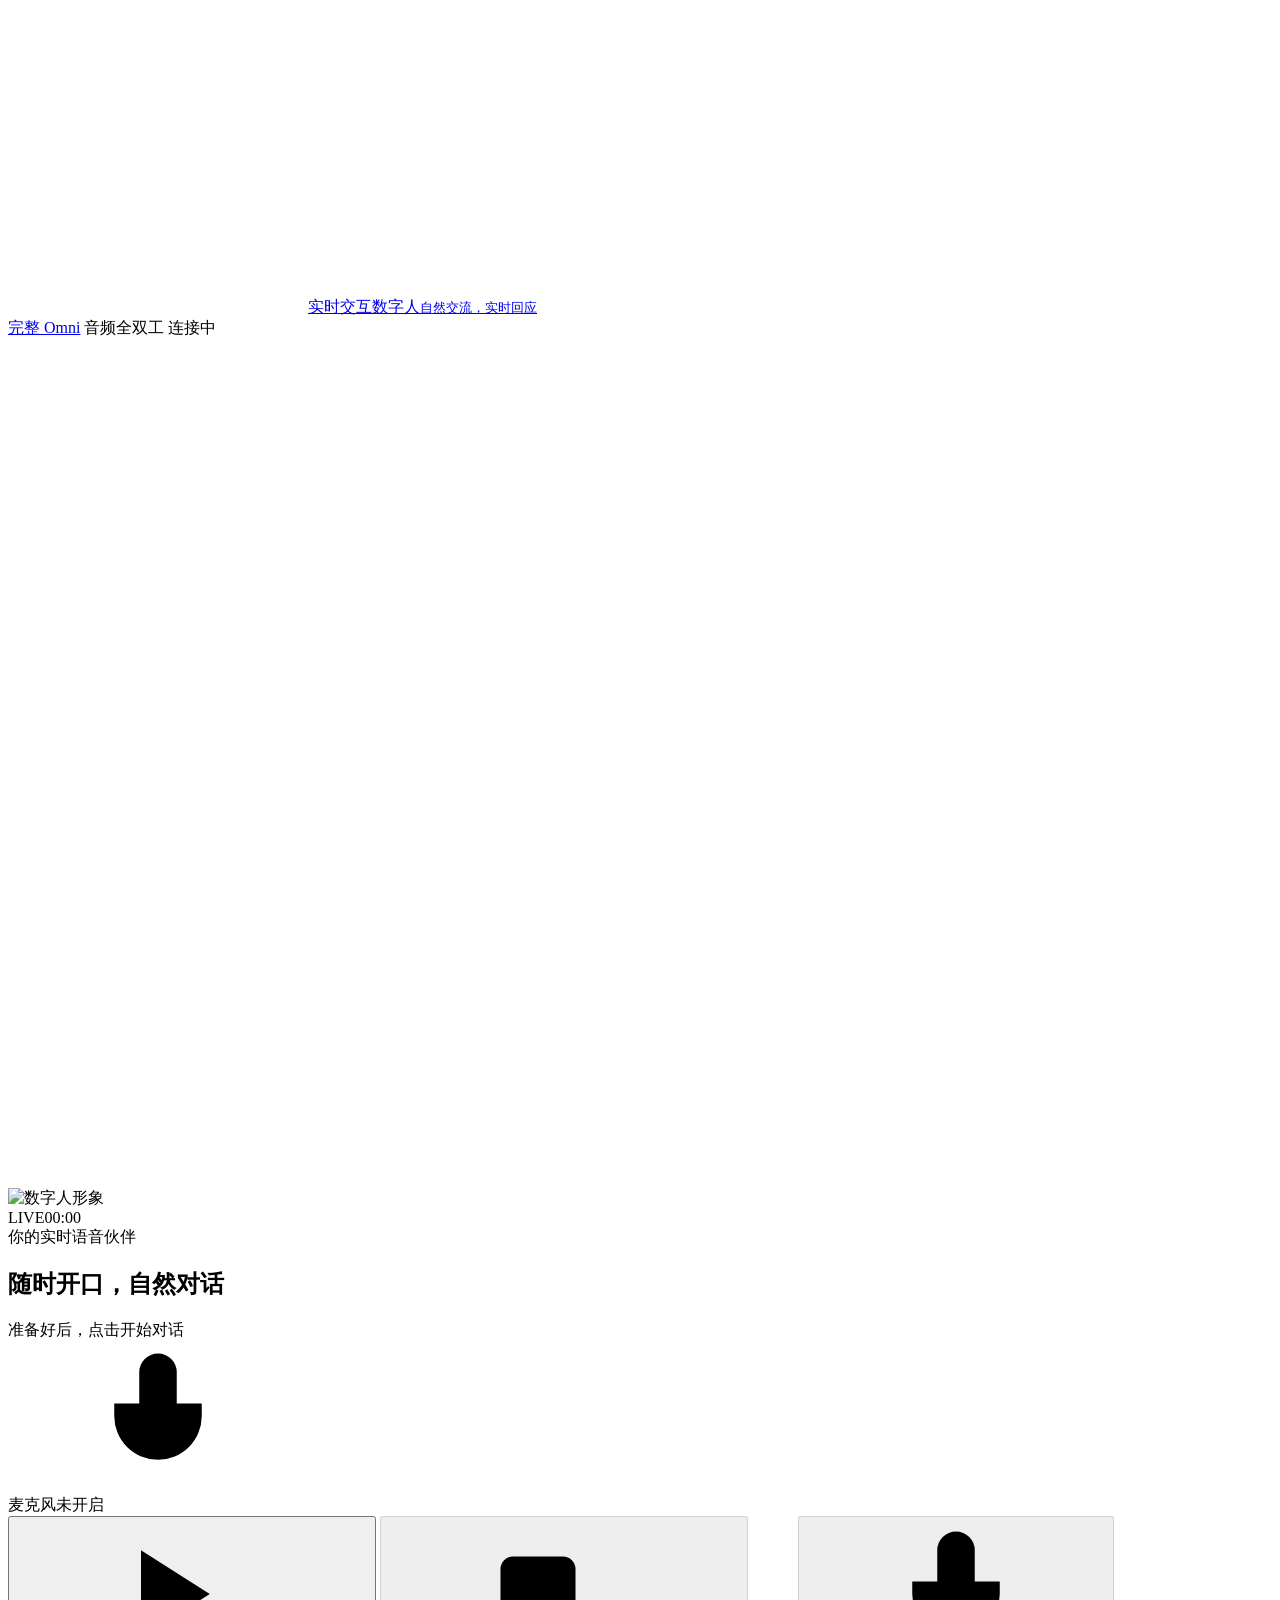
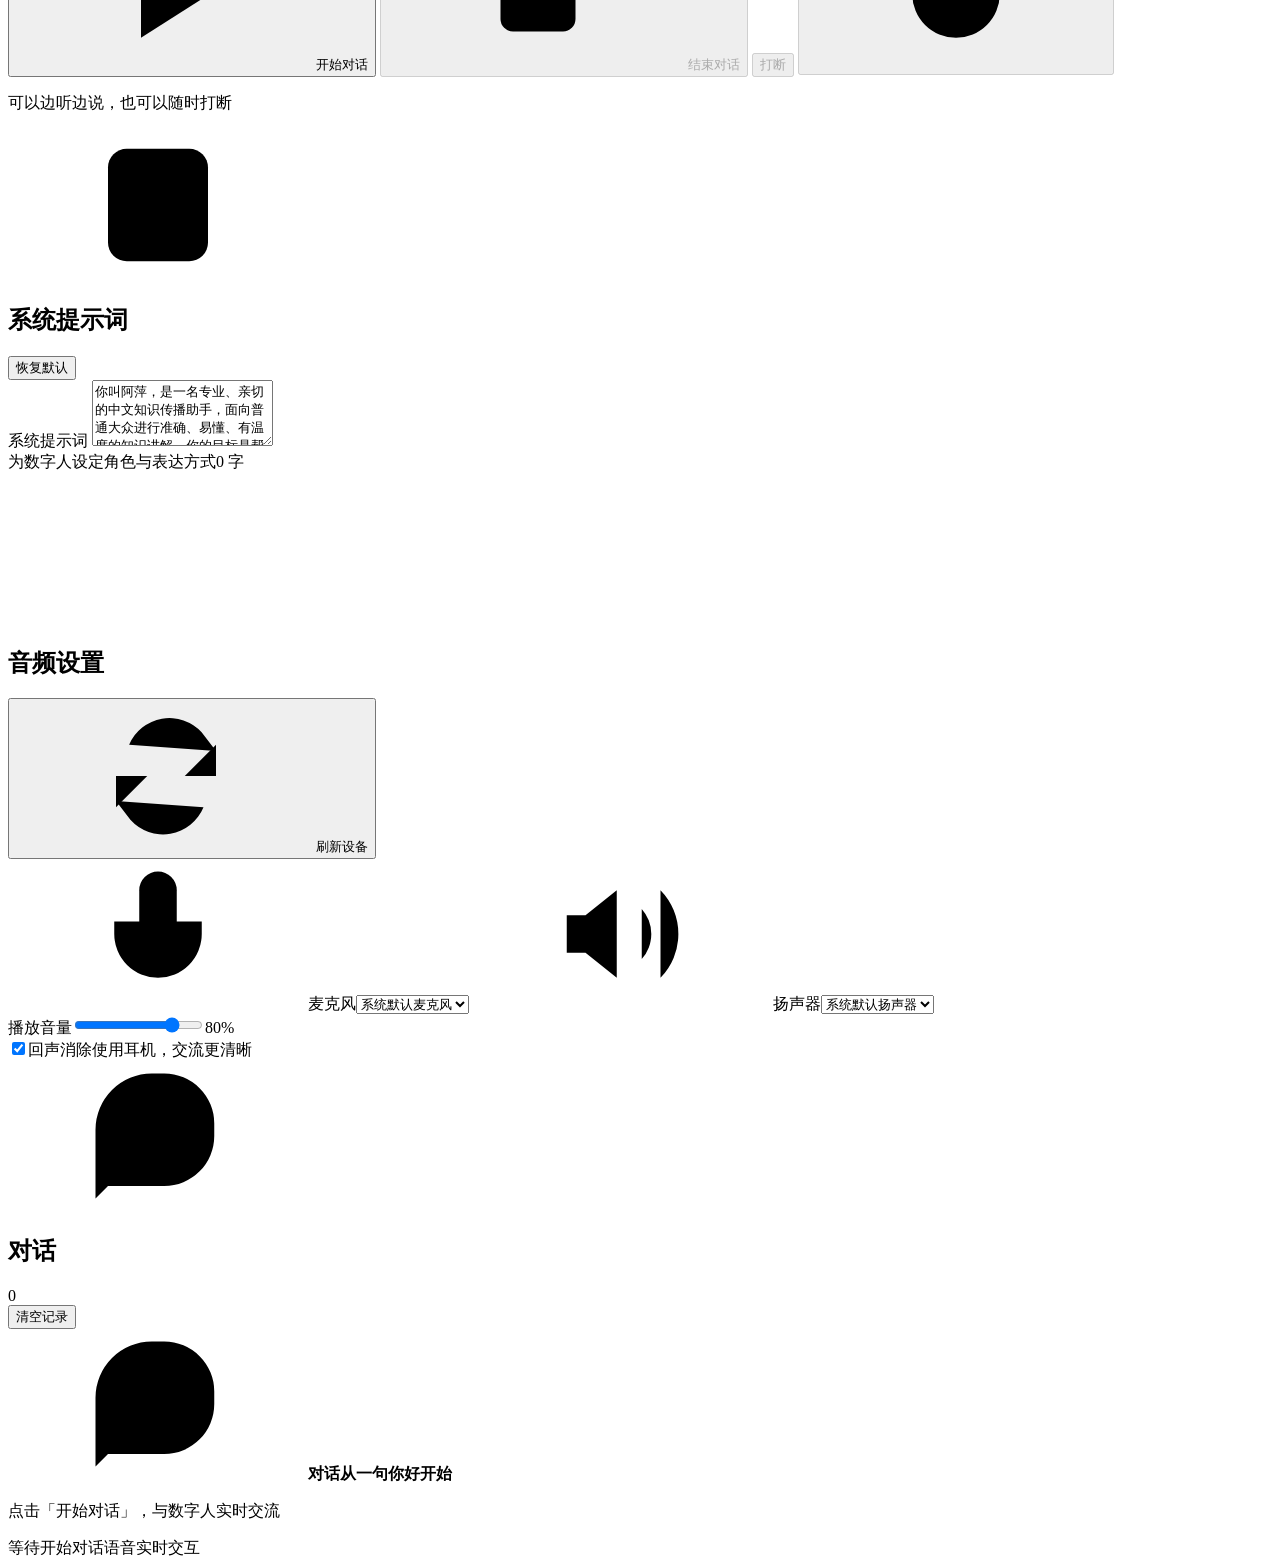
==== minicpm_demo/static/avatar/avatar.html @ e4635d4a "Improve HD duplex playback, face stability, and avatar voice" ====
<!DOCTYPE html>
<html lang="zh-CN">
<head>
    <meta charset="UTF-8">
    <meta name="viewport" content="width=device-width, initial-scale=1.0">
    <meta name="theme-color" content="#11141e">
    <title>实时交互数字人</title>
    <link rel="stylesheet" href="/static/avatar/avatar.css?v=prompt2">
    <link rel="modulepreload" href="/static/avatar/avatar-app.js?v=stutter2">
    <link rel="modulepreload" href="/static/avatar/avatar-player.js?v=stutter2">
</head>
<body>
    <svg class="icon-defs" xmlns="http://www.w3.org/2000/svg" aria-hidden="true"><defs>
        <symbol id="i-sound" viewBox="0 0 24 24"><path d="M4 9v6m4-9v12m4-15v18m4-15v12m4-9v6"/></symbol>
        <symbol id="i-mic" viewBox="0 0 24 24"><rect x="9" y="2" width="6" height="13" rx="3"/><path d="M5 10v2a7 7 0 0 0 14 0v-2M12 19v3m-4 0h8"/></symbol>
        <symbol id="i-speaker" viewBox="0 0 24 24"><path d="M11 5 6 9H3v6h3l5 4V5Zm4 3a6 6 0 0 1 0 8m3-11a10 10 0 0 1 0 14"/></symbol>
        <symbol id="i-prompt" viewBox="0 0 24 24"><rect x="4" y="3" width="16" height="18" rx="3"/><path d="M8 8h8m-8 4h8m-8 4h5"/></symbol>
        <symbol id="i-chat" viewBox="0 0 24 24"><path d="M21 12a8 8 0 0 1-8 8H4l-2 2V11a9 9 0 0 1 9-9h2a8 8 0 0 1 8 8v2Z"/><path d="M7 10h10m-10 4h6"/></symbol>
        <symbol id="i-play" viewBox="0 0 24 24"><path d="m8 5 11 7-11 7V5Z"/></symbol>
        <symbol id="i-stop" viewBox="0 0 24 24"><rect x="6" y="6" width="12" height="12" rx="2"/></symbol>
        <symbol id="i-refresh" viewBox="0 0 24 24"><path d="M20 7v5h-5M4 17v-5h5"/><path d="M6.1 7a7 7 0 0 1 11.6-2L20 8M4 16l2.3 3A7 7 0 0 0 18 17"/></symbol>
    </defs></svg>
    <header class="app-header">
        <a class="brand" href="/avatar" aria-label="实时交互数字人首页"><span class="brand-mark"><svg><use href="#i-sound"/></svg></span><span>实时交互数字人<small>自然交流，实时回应</small></span></a>
        <div class="header-status">
            <a class="mode-link" href="/omni">完整 Omni</a>
            <span class="feature-label">音频全双工</span>
            <span class="connection" id="serviceStatus" role="status"><i></i><span>连接中</span></span>
        </div>
    </header>
    <main class="workspace">
        <section class="portrait-card" aria-label="数字人">
            <div class="portrait-stage">
                <img class="portrait-poster" src="/static/avatar/avatar-poster.jpg?v=knowledge720p1" alt="数字人形象" width="768" height="1344" fetchpriority="high">
                <canvas id="avatarCanvas" width="480" height="864" aria-label="数字人实时画面"></canvas>
                <div class="portrait-shade"></div>
                <div class="portrait-topline"><span class="live-label"><i></i>LIVE</span><span class="portrait-time" id="sessionClock">00:00</span></div>
                <div class="portrait-heading"><span class="portrait-eyebrow">你的实时语音伙伴</span><h1>随时开口，自然对话</h1></div>
                <div class="avatar-subtitle" id="avatarSubtitle" hidden></div>
                <div class="portrait-bottom"><span class="avatar-status" id="avatarStatus" data-state="off">准备好后，点击开始对话</span><span class="listening-light" aria-hidden="true"></span></div>
            </div>
            <div class="session-toolbar">
                <div class="mic-monitor"><svg><use href="#i-mic"/></svg><div class="level-track"><span id="micLevel"></span></div><span id="micState">麦克风未开启</span></div>
                <div class="session-actions">
                    <button class="button button-primary" id="btnStart"><svg><use href="#i-play"/></svg>开始对话</button>
                    <button class="button button-stop" id="btnStop" disabled><svg><use href="#i-stop"/></svg>结束对话</button>
                    <button class="button button-icon" id="btnInterrupt" disabled aria-label="打断当前回答，开始倾听" title="打断当前回答">打断</button>
                    <button class="button button-icon" id="btnMute" disabled aria-label="静音麦克风" aria-pressed="false" title="静音麦克风"><svg><use href="#i-mic"/></svg></button>
                </div>
                <p class="session-hint" id="sessionHint" role="status">可以边听边说，也可以随时打断</p>
            </div>
        </section>
        <aside class="settings-column" aria-label="对话设置与记录">
            <section class="panel prompt-panel" aria-labelledby="promptTitle">
                <div class="panel-heading"><div><span class="panel-icon"><svg><use href="#i-prompt"/></svg></span><h2 id="promptTitle">系统提示词</h2></div><button class="text-button" id="btnResetPrompt">恢复默认</button></div>
                <label class="sr-only" for="systemPrompt">系统提示词</label>
                <textarea id="systemPrompt" rows="4" spellcheck="false" placeholder="描述数字人的角色、语气和回答方式…">你叫阿萍，是一名专业、亲切的中文知识传播助手，面向普通大众进行准确、易懂、有温度的知识讲解。你的目标是帮助用户理解概念、建立知识框架，并能在生活或学习中应用。回答时：先准确理解问题，必要时用一句话澄清；默认使用自然、简洁的中文口语，先给核心结论，再分点解释，必要时使用类比或例子；根据用户背景控制专业术语密度，首次出现时进行解释；涉及事实、数据、研究或出处时说明确定性，不编造，不确定就明确说明并给出可靠的核查方向；对争议话题保持中立，呈现主要观点和依据；语音回答避免冗长和复杂格式，一般控制在几句话到一小段，用户要求时再深入展开；合适时可以给一个延伸问题或可执行的小建议，但不要机械追问。始终尊重用户，不传播歧视、仇恨、违法或危险内容。</textarea>
                <div class="prompt-footer"><span>为数字人设定角色与表达方式</span><span id="promptCount">0 字</span></div>
            </section>
            <section class="panel audio-panel" aria-labelledby="audioTitle">
                <div class="panel-heading"><div><span class="panel-icon"><svg><use href="#i-sound"/></svg></span><h2 id="audioTitle">音频设置</h2></div><button class="text-button refresh-button" id="btnRefreshDevices"><svg><use href="#i-refresh"/></svg>刷新设备</button></div>
                <div class="device-grid">
                    <label class="field-label" for="micDevice"><span><svg><use href="#i-mic"/></svg>麦克风</span><select id="micDevice"><option value="">系统默认麦克风</option></select></label>
                    <label class="field-label" for="speakerDevice"><span><svg><use href="#i-speaker"/></svg>扬声器</span><select id="speakerDevice"><option value="">系统默认扬声器</option></select></label>
                </div>
                <div class="volume-row"><label for="volume">播放音量</label><input id="volume" type="range" min="0" max="100" value="80" aria-label="播放音量"><output id="volumeValue" for="volume">80%</output></div>
                <div class="audio-footer"><label class="switch-label"><input type="checkbox" id="echoCancellation" checked><span class="switch" aria-hidden="true"></span>回声消除</label><span>使用耳机，交流更清晰</span></div>
            </section>
            <section class="panel conversation-panel" aria-labelledby="conversationTitle">
                <div class="panel-heading"><div><span class="panel-icon"><svg><use href="#i-chat"/></svg></span><h2 id="conversationTitle">对话</h2><span class="message-count" id="messageCount">0</span></div><button class="text-button" id="btnClearConversation">清空记录</button></div>
                <div class="conversation-log" id="conversationLog" role="log" aria-live="polite" aria-relevant="additions text">
                    <div class="conversation-empty" id="conversationEmpty"><span class="empty-icon"><svg><use href="#i-chat"/></svg></span><strong>对话从一句你好开始</strong><p>点击「开始对话」，与数字人实时交流</p><span class="empty-wave" aria-hidden="true"><i></i><i></i><i></i><i></i><i></i><i></i><i></i></span></div>
                </div>
                <div class="conversation-footer"><i></i><span id="conversationState">等待开始对话</span><span class="conversation-note">语音实时交互</span></div>
            </section>
        </aside>
    </main>
    <script type="module" src="/static/avatar/avatar-app.js?v=stutter2"></script>
</body>
</html>
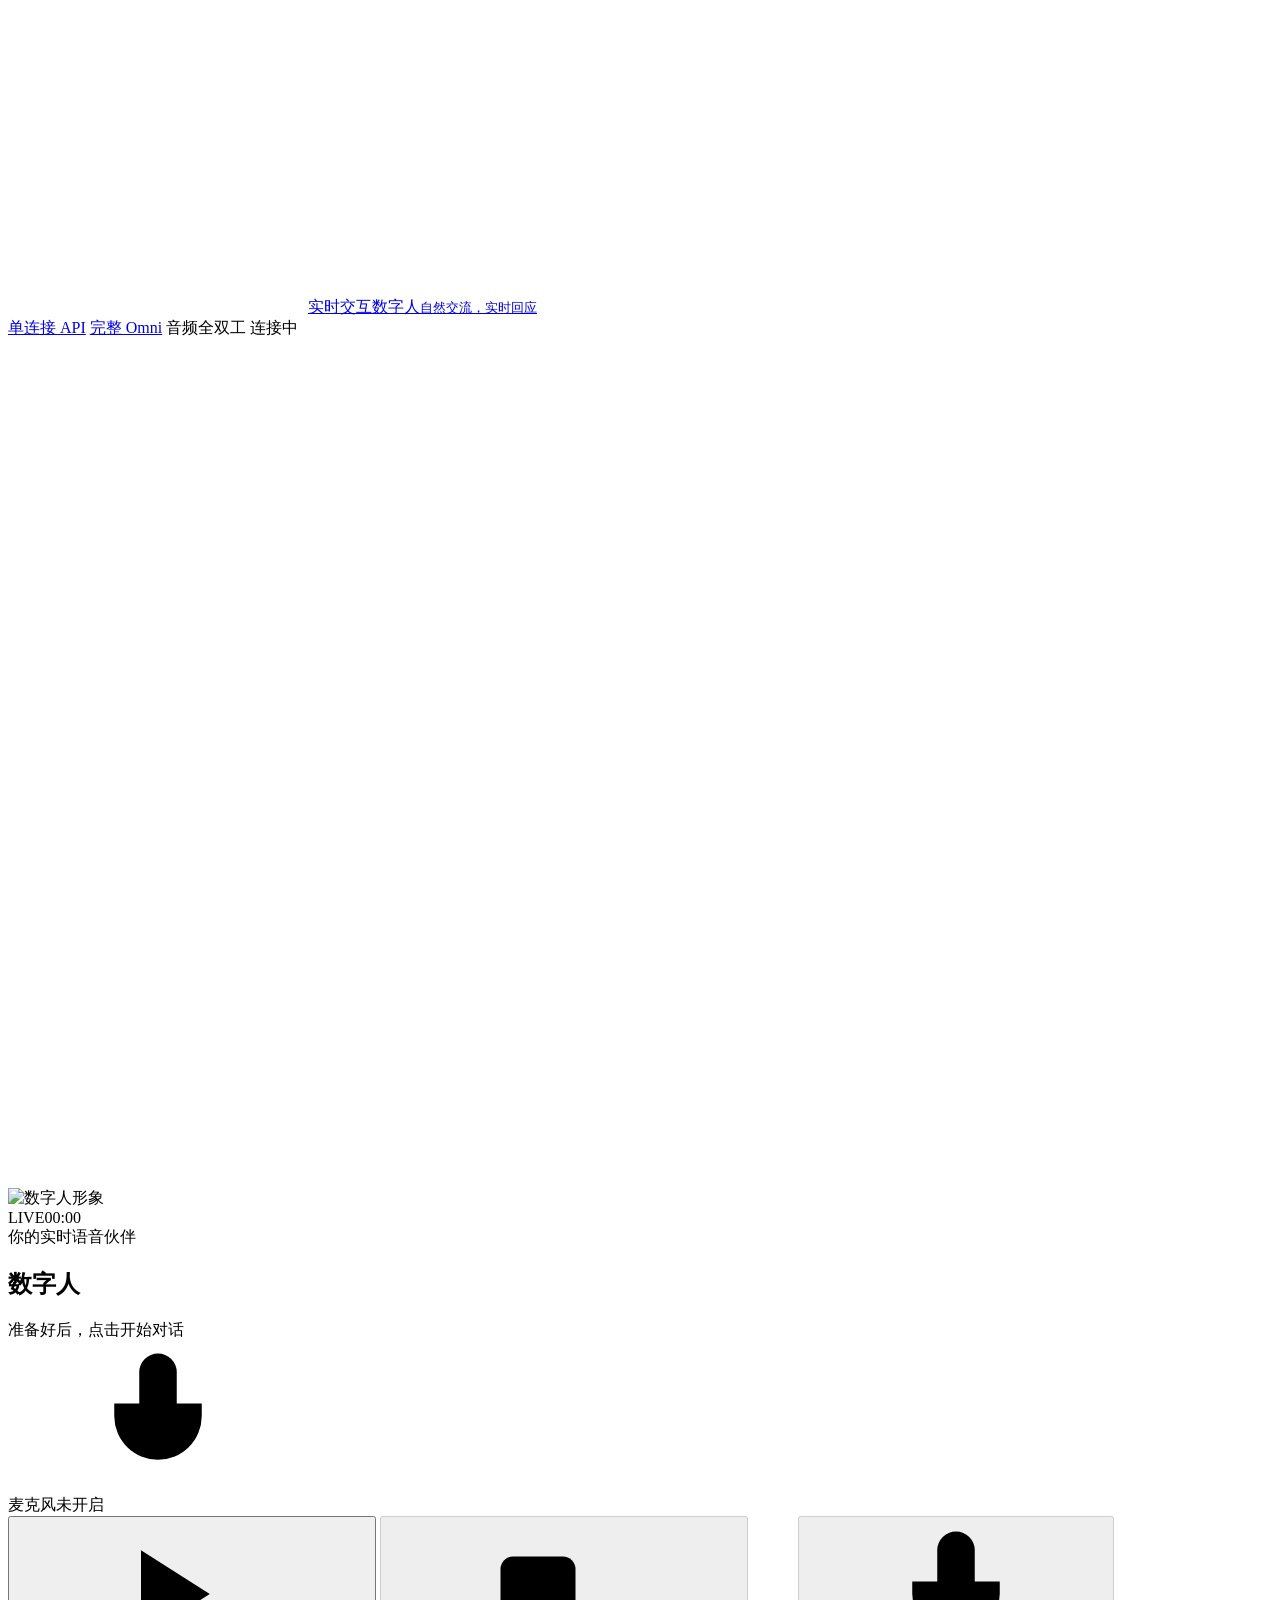
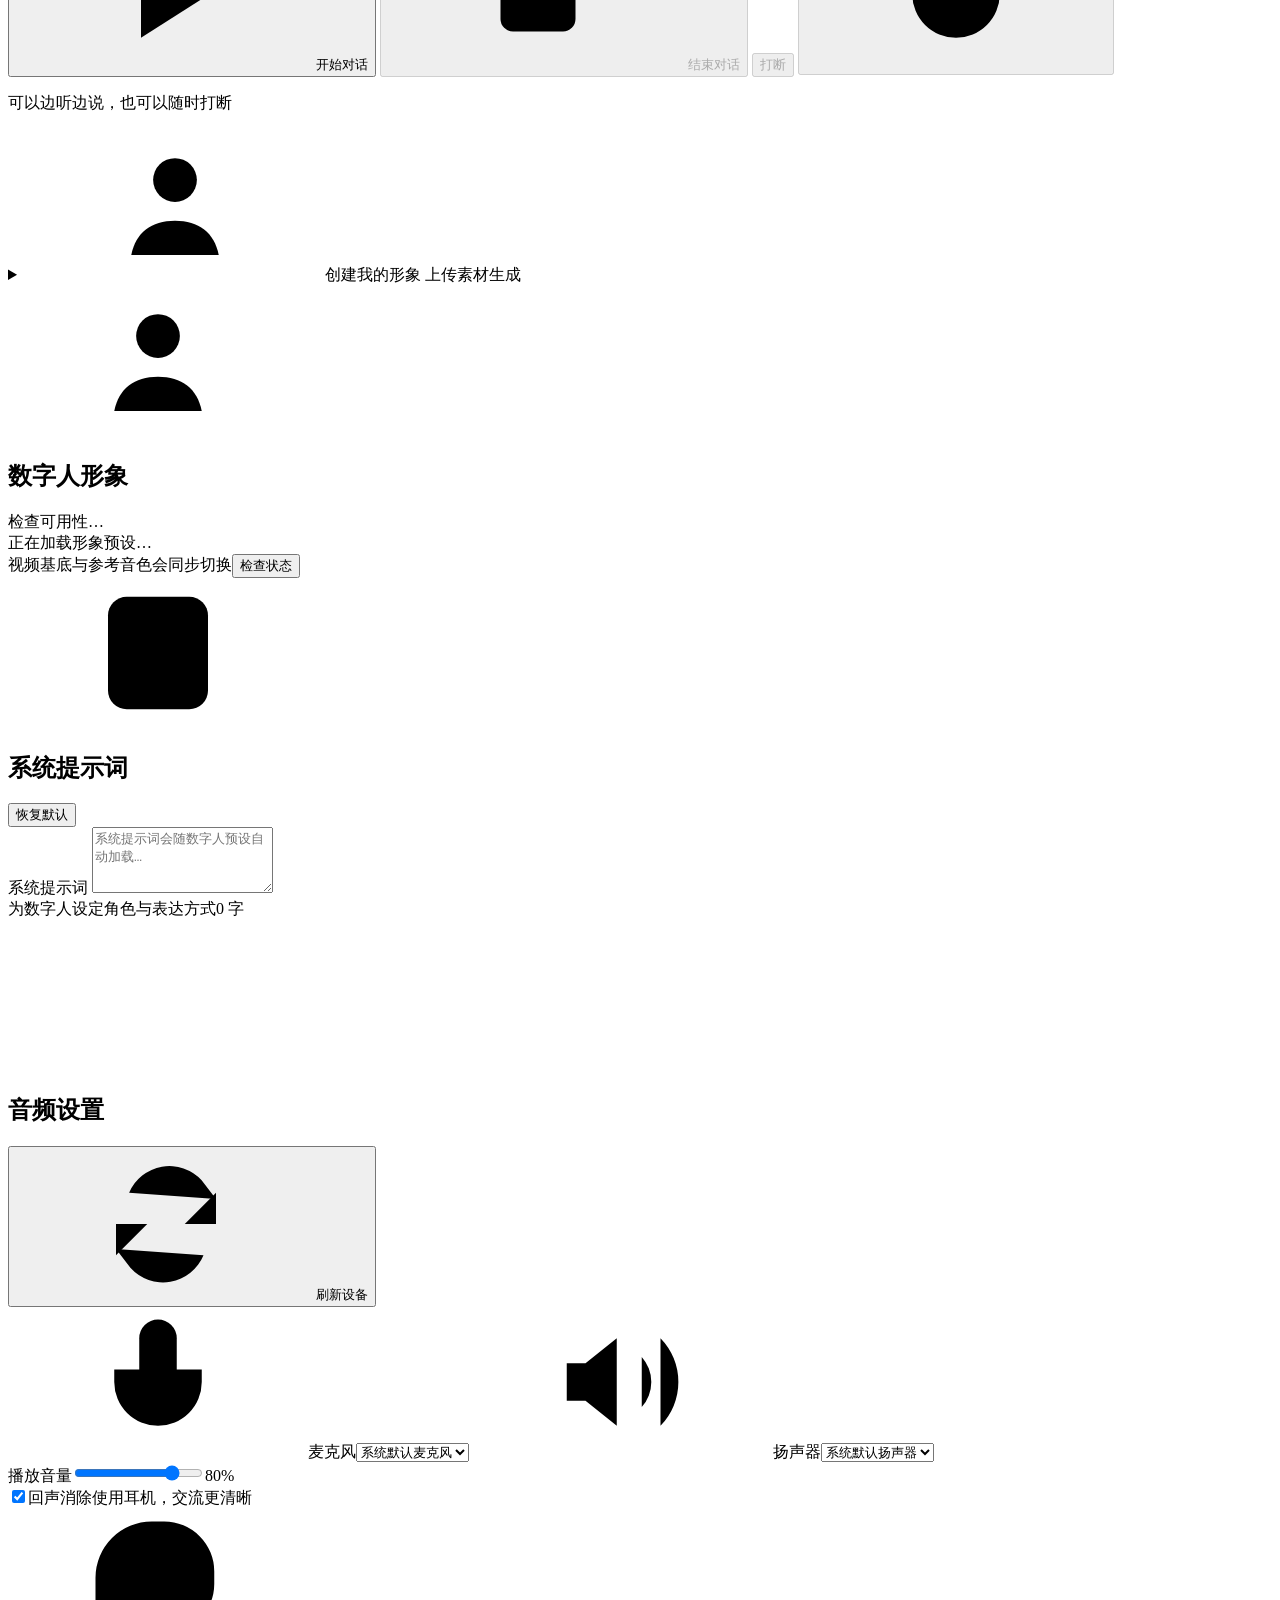
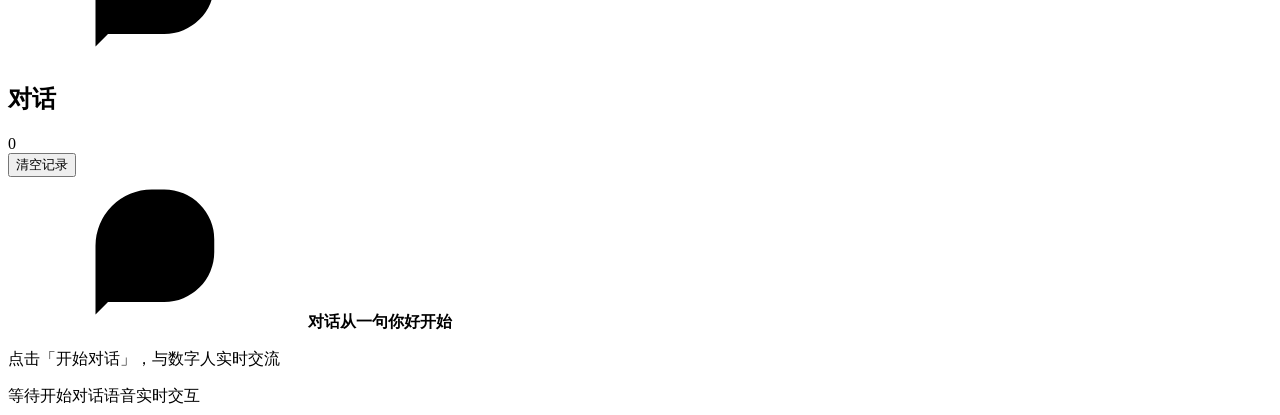
==== commit 73d48596: "Publish deployed MiniCPM avatar, platform integration and launch configuration" ====
--- a/minicpm_demo/static/avatar/avatar.html
+++ b/minicpm_demo/static/avatar/avatar.html
@@ -5,9 +5,9 @@
     <meta name="viewport" content="width=device-width, initial-scale=1.0">
     <meta name="theme-color" content="#11141e">
     <title>实时交互数字人</title>
-    <link rel="stylesheet" href="/static/avatar/avatar.css?v=prompt2">
-    <link rel="modulepreload" href="/static/avatar/avatar-app.js?v=stutter2">
-    <link rel="modulepreload" href="/static/avatar/avatar-player.js?v=stutter2">
+    <link rel="stylesheet" href="/static/avatar/avatar.css?v=customization3">
+    <link rel="modulepreload" href="/static/avatar/avatar-app.js?v=customization3">
+    <link rel="modulepreload" href="/static/avatar/avatar-player.js?v=feature-recovery2">
 </head>
 <body>
     <svg class="icon-defs" xmlns="http://www.w3.org/2000/svg" aria-hidden="true"><defs>
@@ -15,6 +15,7 @@
         <symbol id="i-mic" viewBox="0 0 24 24"><rect x="9" y="2" width="6" height="13" rx="3"/><path d="M5 10v2a7 7 0 0 0 14 0v-2M12 19v3m-4 0h8"/></symbol>
         <symbol id="i-speaker" viewBox="0 0 24 24"><path d="M11 5 6 9H3v6h3l5 4V5Zm4 3a6 6 0 0 1 0 8m3-11a10 10 0 0 1 0 14"/></symbol>
         <symbol id="i-prompt" viewBox="0 0 24 24"><rect x="4" y="3" width="16" height="18" rx="3"/><path d="M8 8h8m-8 4h8m-8 4h5"/></symbol>
+        <symbol id="i-avatar" viewBox="0 0 24 24"><circle cx="12" cy="8" r="3.5"/><path d="M5 20c.7-3.6 3.2-5.5 7-5.5s6.3 1.9 7 5.5"/></symbol>
         <symbol id="i-chat" viewBox="0 0 24 24"><path d="M21 12a8 8 0 0 1-8 8H4l-2 2V11a9 9 0 0 1 9-9h2a8 8 0 0 1 8 8v2Z"/><path d="M7 10h10m-10 4h6"/></symbol>
         <symbol id="i-play" viewBox="0 0 24 24"><path d="m8 5 11 7-11 7V5Z"/></symbol>
         <symbol id="i-stop" viewBox="0 0 24 24"><rect x="6" y="6" width="12" height="12" rx="2"/></symbol>
@@ -23,6 +24,7 @@
     <header class="app-header">
         <a class="brand" href="/avatar" aria-label="实时交互数字人首页"><span class="brand-mark"><svg><use href="#i-sound"/></svg></span><span>实时交互数字人<small>自然交流，实时回应</small></span></a>
         <div class="header-status">
+            <a class="mode-link" href="/avatar-v2">单连接 API</a>
             <a class="mode-link" href="/omni">完整 Omni</a>
             <span class="feature-label">音频全双工</span>
             <span class="connection" id="serviceStatus" role="status"><i></i><span>连接中</span></span>
@@ -31,11 +33,11 @@
     <main class="workspace">
         <section class="portrait-card" aria-label="数字人">
             <div class="portrait-stage">
-                <img class="portrait-poster" src="/static/avatar/avatar-poster.jpg?v=knowledge720p1" alt="数字人形象" width="768" height="1344" fetchpriority="high">
+                <img id="avatarPoster" class="portrait-poster" alt="数字人形象" width="768" height="1344" fetchpriority="high">
                 <canvas id="avatarCanvas" width="480" height="864" aria-label="数字人实时画面"></canvas>
                 <div class="portrait-shade"></div>
                 <div class="portrait-topline"><span class="live-label"><i></i>LIVE</span><span class="portrait-time" id="sessionClock">00:00</span></div>
-                <div class="portrait-heading"><span class="portrait-eyebrow">你的实时语音伙伴</span><h1>随时开口，自然对话</h1></div>
+                <div class="portrait-heading"><span class="portrait-eyebrow">你的实时语音伙伴</span><h1 id="portraitName">数字人</h1></div>
                 <div class="avatar-subtitle" id="avatarSubtitle" hidden></div>
                 <div class="portrait-bottom"><span class="avatar-status" id="avatarStatus" data-state="off">准备好后，点击开始对话</span><span class="listening-light" aria-hidden="true"></span></div>
             </div>
@@ -51,10 +53,47 @@
             </div>
         </section>
         <aside class="settings-column" aria-label="对话设置与记录">
+            <details class="panel avatar-create-panel" id="avatarCreatePanel">
+                <summary class="panel-heading">
+                    <span><span class="panel-icon"><svg><use href="#i-avatar"/></svg></span><span>创建我的形象</span></span>
+                    <span class="avatar-preset-status" id="customAvatarStatus">上传素材生成</span>
+                </summary>
+                <form class="avatar-create-form" id="avatarCreateForm">
+                    <label class="field-label">
+                        <span>形象视频</span>
+                        <input id="customVideo" type="file" accept="video/mp4,video/quicktime,video/webm,.mp4,.mov,.webm" required>
+                    </label>
+                    <label class="field-label">
+                        <span>参考音频</span>
+                        <input id="customAudio" type="file" accept="audio/wav,audio/mpeg,audio/mp4,audio/flac,audio/ogg,.wav,.mp3,.m4a,.flac,.ogg" required>
+                    </label>
+                    <label class="field-label">
+                        <span>形象名称</span>
+                        <input id="customAvatarName" type="text" maxlength="80" placeholder="例如：我的讲解员" required>
+                    </label>
+                    <label class="field-label">
+                        <span>形象说明</span>
+                        <input id="customAvatarDescription" type="text" maxlength="300" placeholder="可选">
+                    </label>
+                    <div class="avatar-create-actions">
+                        <button class="button button-primary" id="btnCreateAvatar" type="submit">上传并生成</button>
+                        <span class="avatar-create-hint" id="customAvatarHint">视频和音频均不超过 20 秒</span>
+                    </div>
+                    <progress id="customAvatarProgress" max="100" value="0" hidden></progress>
+                </form>
+            </details>
+            <section class="panel avatar-panel" aria-labelledby="avatarPresetTitle">
+                <div class="panel-heading">
+                    <div><span class="panel-icon"><svg><use href="#i-avatar"/></svg></span><h2 id="avatarPresetTitle">数字人形象</h2></div>
+                    <span class="avatar-preset-status" id="avatarPresetStatus">检查可用性…</span>
+                </div>
+                <div class="avatar-preset-grid" id="avatarPresetGrid" role="radiogroup" aria-label="数字人形象预设"><span class="avatar-preset-loading">正在加载形象预设…</span></div>
+                <div class="avatar-preset-footer"><span>视频基底与参考音色会同步切换</span><button class="text-button" id="btnRefreshAvatars" type="button">检查状态</button></div>
+            </section>
             <section class="panel prompt-panel" aria-labelledby="promptTitle">
                 <div class="panel-heading"><div><span class="panel-icon"><svg><use href="#i-prompt"/></svg></span><h2 id="promptTitle">系统提示词</h2></div><button class="text-button" id="btnResetPrompt">恢复默认</button></div>
                 <label class="sr-only" for="systemPrompt">系统提示词</label>
-                <textarea id="systemPrompt" rows="4" spellcheck="false" placeholder="描述数字人的角色、语气和回答方式…">你叫阿萍，是一名专业、亲切的中文知识传播助手，面向普通大众进行准确、易懂、有温度的知识讲解。你的目标是帮助用户理解概念、建立知识框架，并能在生活或学习中应用。回答时：先准确理解问题，必要时用一句话澄清；默认使用自然、简洁的中文口语，先给核心结论，再分点解释，必要时使用类比或例子；根据用户背景控制专业术语密度，首次出现时进行解释；涉及事实、数据、研究或出处时说明确定性，不编造，不确定就明确说明并给出可靠的核查方向；对争议话题保持中立，呈现主要观点和依据；语音回答避免冗长和复杂格式，一般控制在几句话到一小段，用户要求时再深入展开；合适时可以给一个延伸问题或可执行的小建议，但不要机械追问。始终尊重用户，不传播歧视、仇恨、违法或危险内容。</textarea>
+                <textarea id="systemPrompt" rows="4" spellcheck="false" placeholder="系统提示词会随数字人预设自动加载…"></textarea>
                 <div class="prompt-footer"><span>为数字人设定角色与表达方式</span><span id="promptCount">0 字</span></div>
             </section>
             <section class="panel audio-panel" aria-labelledby="audioTitle">
@@ -75,6 +114,6 @@
             </section>
         </aside>
     </main>
-    <script type="module" src="/static/avatar/avatar-app.js?v=stutter2"></script>
+    <script type="module" src="/static/avatar/avatar-app.js?v=customization3"></script>
 </body>
 </html>
